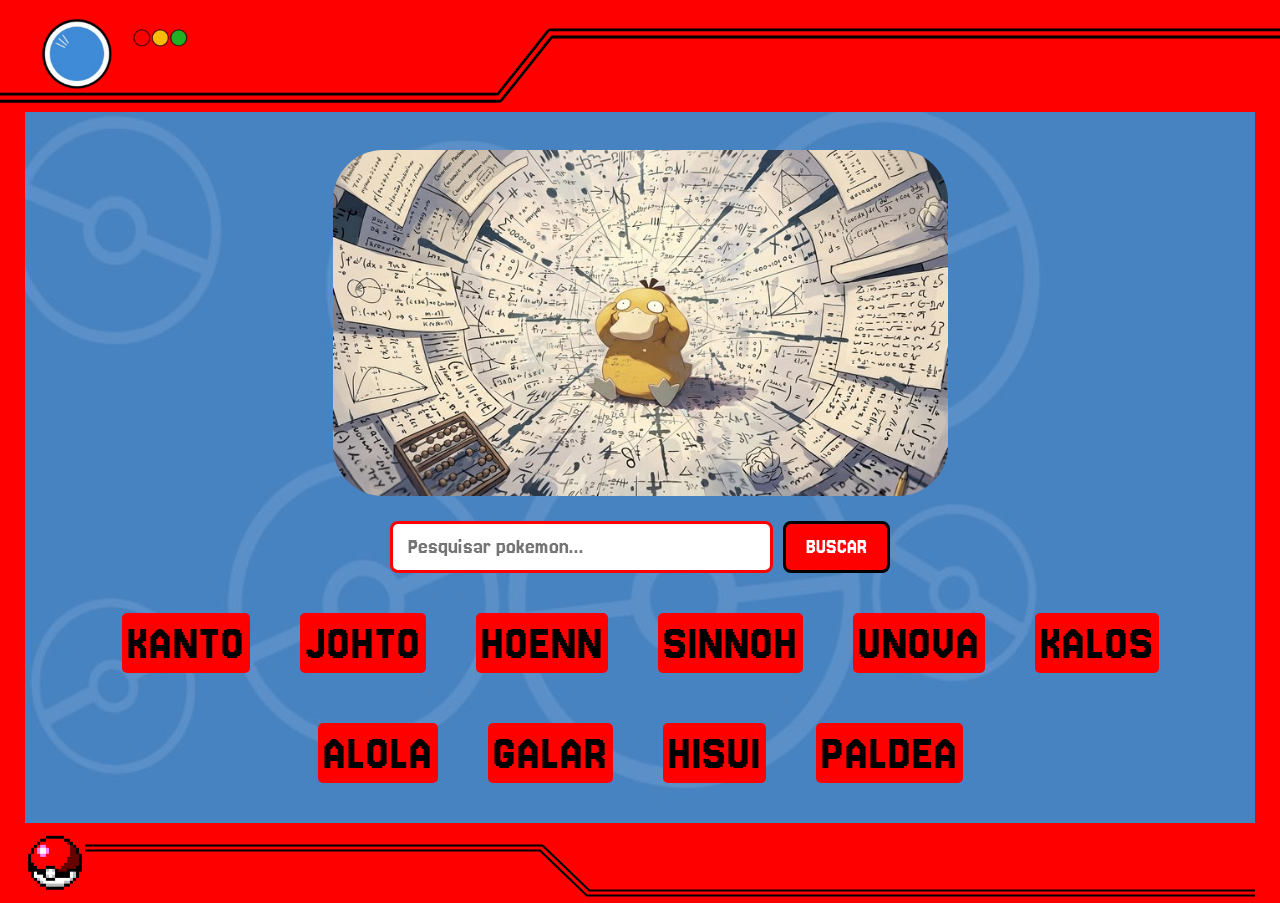
==== pokedex/navegacao.html @ 841e7266 "Ajuste responsivo, pesquisa, tela do pokemon" ====
<!DOCTYPE html>
<html lang="pt-BR">

<head>
    <meta charset="UTF-8">

    <meta name="viewport"
          content="width=device-width, initial-scale=1.0">

    <title>Pokédex</title>

    <link rel="stylesheet" href="navegacao.css">

    <link rel="icon"
          type="image/jpeg"
          href="./assets/pagina/pokemon-individual.jpg">

    <link rel="preconnect"
          href="https://fonts.googleapis.com">

    <link rel="preconnect"
          href="https://fonts.gstatic.com"
          crossorigin>

    <link href="https://fonts.googleapis.com/css2?family=Jersey+20&display=swap"
          rel="stylesheet">

</head>

<body>

    <nav>

        <img src="./assets/pagina/download.png"
             alt="Logo da Pokédex">

        <svg class="linha-nav"
             viewBox="0 0 1000 70"
             preserveAspectRatio="none">

            <polyline
                points="0,60 390,60 430,15 1000,15"
                fill="none"
                stroke="black"
                stroke-width="7"
                stroke-linejoin="round"
                stroke-linecap="round"
            />

            <polyline
                points="0,60 390,60 430,15 1000,15"
                fill="none"
                stroke="red"
                stroke-width="3"
            />

        </svg>

    </nav>


    <main>

        <img class="chat"
             src="./assets/pagina/fundo.jpg"
             alt="Pokédex">

        <div class="caixa-busca-navegacao">
            <input type="text" id="campoBusca" placeholder="Pesquisar pokemon...">
            <button id="botaoBusca" onclick="buscarPokemon()">BUSCAR</button>
        </div>

        <ul>

            <li>
                <a href="regiao.html?regiao=kanto">
                    KANTO
                </a>
            </li>

            <li>
                <a href="regiao.html?regiao=johto">
                    JOHTO
                </a>
            </li>

            <li>
                <a href="regiao.html?regiao=hoenn">
                    HOENN
                </a>
            </li>

            <li>
                <a href="regiao.html?regiao=sinnoh">
                    SINNOH
                </a>
            </li>

            <li>
                <a href="regiao.html?regiao=unova">
                    UNOVA
                </a>
            </li>

            <li>
                <a href="regiao.html?regiao=kalos">
                    KALOS
                </a>
            </li>

            <li>
                <a href="regiao.html?regiao=alola">
                    ALOLA
                </a>
            </li>

            <li>
                <a href="regiao.html?regiao=galar">
                    GALAR
                </a>
            </li>

            <li>
                <a href="regiao.html?regiao=hisui">
                    HISUI
                </a>
            </li>

            <li>
                <a href="regiao.html?regiao=paldea">
                    PALDEA
                </a>
            </li>

        </ul>

    </main>


    <footer>

        <img src="./assets/pagina/pokemon-individual.jpg"
             alt="Pokémon">

        <svg class="linha-footer"
             viewBox="0 0 1000 70"
             preserveAspectRatio="none">

            <polyline
                points="0,15 390,15 430,60 1000,60"
                fill="none"
                stroke="black"
                stroke-width="7"
                stroke-linejoin="round"
                stroke-linecap="round"
            />

            <polyline
                points="0,15 390,15 430,60 1000,60"
                fill="none"
                stroke="red"
                stroke-width="3"
            />

        </svg>

    </footer>


    <script>
        function buscarPokemon() {
            var nome = document.getElementById("campoBusca").value.toLowerCase().trim();
            if (nome != "") {
                window.location.href = "pokemon.html?nome=" + nome;
            }
        }
        document.getElementById("campoBusca").addEventListener("keyup", function(event) {
            if (event.key === "Enter") {
                buscarPokemon();
            }
        });
    </script>
</body>

</html>
---- pokedex/navegacao.css ----
/* =========================
   CONFIGURAÇÕES GERAIS
========================= */

* {
    box-sizing: border-box;

    color: white;

    font-family: "Jersey 20", sans-serif;
}

body {

    margin: 0;

    padding-top: 150px;

    min-height: 100vh;

    border-left: 25px solid red;
    border-right: 25px solid red;

    background-image: url("./assets/pagina/imagem2.jpeg");

    background-size: contain;
    background-position: center;
    background-repeat: repeat;

    display: flex;
    flex-direction: column;

}


/* =========================
   MAIN
========================= */

main {

    flex: 1;

    width: 100%;

}


/* =========================
   NAVBAR
========================= */

nav {

    display: flex;

    position: fixed;

    top: 0;
    left: 0;

    width: 100%;

    min-height: 100px;

    background-color: red;

    padding: 10px;

    padding-bottom: 20px;

    z-index: 1000;

}


/* LOGO DA NAVBAR */

nav img {

    display: block;

    width: 200px;

    max-width: 100%;

    height: auto;

    object-fit: contain;

}


/* LINHA DECORATIVA DA NAVBAR */

.linha-nav {

    position: absolute;

    left: 0;
    bottom: 0;

    width: 100%;

    height: 100px;

    pointer-events: none;

}


/* =========================
   IMAGEM PRINCIPAL
========================= */

.chat {

    display: block;

    width: 50%;

    max-width: 100%;

    height: auto;

    margin: auto;

    border-radius: 50px;

}


/* =========================
   LISTA DAS REGIÕES
========================= */

ul {
    display: flex;
    flex-wrap: wrap;
    justify-content: center;
    list-style: none;
    margin: 20px 10px;
    padding: 10px;
    grid-template-columns: repeat(4, minmax(0, 1fr));
    gap: 30px;
    font-size: 50px;

}


/* REMOVE MARGENS PADRÃO DOS LI */

ul li {

    min-width: 0;

}


/* =========================
   LINKS
========================= */

a {

    transition: 300ms;

    color: black;

    text-decoration: none;

    display: block;

    background-color: red;

    margin: 10px;

    padding: 5px;

    border-radius: 5px;

    text-align: center;

    overflow-wrap: break-word;

}


/* EFEITO HOVER */

a:hover {

    color: white;

    transform: scale(1.05);

    box-shadow: 10px 10px black;

    cursor: pointer;

}


/* =========================
   PESQUISA
========================= */

#pesquisa {

    border-radius: 15px;

    max-width: 100%;

}


/* =========================
   FOOTER
========================= */

footer {

    background-color: red;

    padding-top: 10px;

    display: flex;

    align-items: center;

    width: 100%;

}


/* IMAGEM DO FOOTER */

footer img {

    display: block;

    width: 60px;

    max-width: 100%;

    height: auto;

    margin-bottom: 10px;

}


/* LINHA DECORATIVA DO FOOTER */

.linha-footer {

    position: relative;

    margin: 0;

    width: 100%;

    height: 70px;

    pointer-events: none;

}


/* =========================
   TABLETS
========================= */

@media (max-width: 900px) {

    /* NAVBAR */

    nav {

        min-height: 90px;

    }


    nav img {

        width: 150px;

    }


    .linha-nav {

        height: 70px;

    }


    /* IMAGEM PRINCIPAL */

    .chat {

        width: 70%;

    }


    /* REGIÕES */

    ul {

        grid-template-columns: repeat(2, minmax(0, 1fr));

        gap: 20px;

        font-size: 40px;

    }


    /* FOOTER */

    footer img {

        width: 50px;

    }

}


/* =========================
   CELULARES
========================= */

@media (max-width: 600px) {

    /* BODY */

    body {

        padding-top: 110px;

        border-left: 8px solid red;
        border-right: 8px solid red;

    }


    /* NAVBAR */

    nav {

        min-height: 75px;

        padding: 8px;

        padding-bottom: 15px;

    }


    nav img {

        width: 100px;

    }


    .linha-nav {

        height: 50px;

    }


    /* IMAGEM PRINCIPAL */

    .chat {

        width: 90%;

        border-radius: 20px;

    }


    /* REGIÕES */

    ul {

        grid-template-columns: 1fr;

        gap: 10px;

        margin: 10px 0;

        padding: 5px;

        font-size: 35px;

    }


    ul li {

        width: 100%;

    }


    /* LINKS */

    a {

        margin: 5px;

        padding: 10px;

    }


    a:hover {

        transform: none;

        box-shadow: none;

    }


    /* FOOTER */

    footer {

        padding-top: 8px;

    }


    footer img {

        width: 45px;

    }


    .linha-footer {

        height: 50px;

    }

}


/* =========================
   CELULARES PEQUENOS
========================= */

@media (max-width: 380px) {

    /* BODY */

    body {

        padding-top: 100px;

    }


    /* NAVBAR */

    nav img {

        width: 80px;

    }


    /* IMAGEM PRINCIPAL */

    .chat {

        width: 95%;

    }


    /* REGIÕES */

    ul {

        font-size: 28px;

        gap: 8px;

    }


    /* LINKS */

    a {

        padding: 8px;

    }

}


/* PESQUISA */
.caixa-busca-navegacao {
    display: flex;
    justify-content: center;
    gap: 10px;
    margin: 25px auto 10px auto;
    width: 90%;
    max-width: 500px;
}

#campoBusca {
    flex: 1;
    padding: 12px 15px;
    font-size: 22px;
    border: 3px solid red;
    border-radius: 8px;
    color: black;
    background-color: white;
    outline: none;
}

#botaoBusca {
    padding: 10px 20px;
    font-size: 22px;
    background-color: red;
    color: white;
    border: 3px solid black;
    border-radius: 8px;
    cursor: pointer;
}

#botaoBusca:hover {
    background-color: darkred;
}
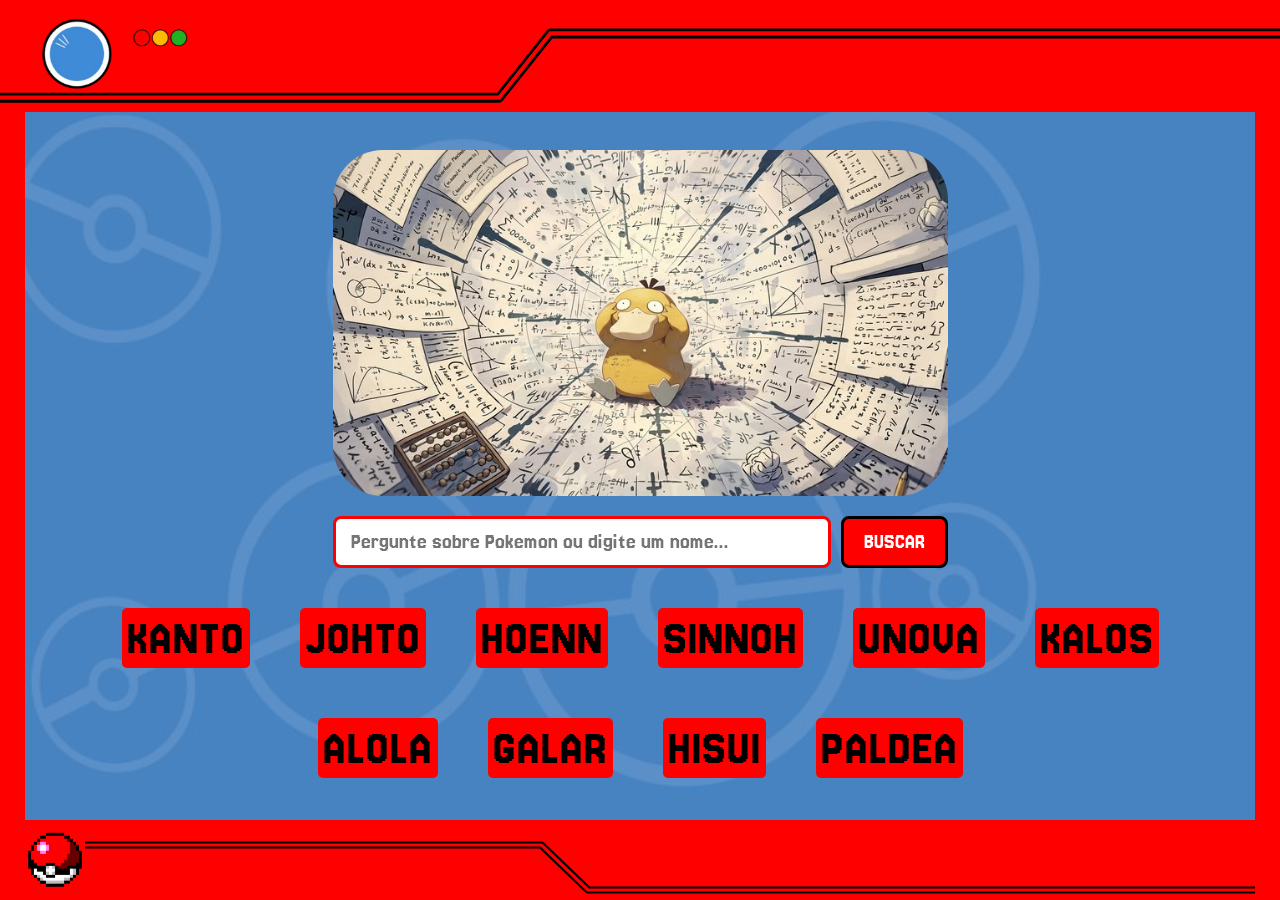
==== commit ca7113e0: "Nova UI de pesquisa e resposta sobre a imagem" ====
--- a/pokedex/navegacao.html
+++ b/pokedex/navegacao.html
@@ -62,12 +62,15 @@
 
     <main>
 
-        <img class="chat"
-             src="./assets/pagina/fundo.jpg"
-             alt="Pokédex">
+        <div class="container-imagem-chat">
+            <img class="chat"
+                 src="./assets/pagina/fundo.jpg"
+                 alt="Pokédex">
+            <div id="respostaIA" style="display: none;"></div>
+        </div>
 
         <div class="caixa-busca-navegacao">
-            <input type="text" id="campoBusca" placeholder="Pesquisar pokemon...">
+            <input type="text" id="campoBusca" placeholder="Pergunte sobre Pokemon ou digite um nome...">
             <button id="botaoBusca" onclick="buscarPokemon()">BUSCAR</button>
         </div>
 
@@ -169,12 +172,51 @@
 
 
     <script>
-        function buscarPokemon() {
-            var nome = document.getElementById("campoBusca").value.toLowerCase().trim();
-            if (nome != "") {
-                window.location.href = "pokemon.html?nome=" + nome;
+        var chaveGemini = "AQ.Ab8RN6LO3Hi-zHrR-dQ8eO0Gs9_6ZlD6T5o42qfJrSQd81FqYg";
+
+        async function buscarPokemon() {
+            var input = document.getElementById("campoBusca");
+            var texto = input.value.trim();
+            var respostaDiv = document.getElementById("respostaIA");
+
+            if (!texto) return;
+
+            if (!texto.includes(" ") && !texto.includes("?") && texto.length < 15) {
+                window.location.href = "pokemon.html?nome=" + texto.toLowerCase();
+                return;
+            }
+
+            respostaDiv.style.display = "block";
+            respostaDiv.innerHTML = "Professor Carvalho pensando...";
+
+            try {
+                var url = "https://generativelanguage.googleapis.com/v1beta/models/gemini-flash-lite-latest:generateContent?key=" + chaveGemini;
+                var corpo = {
+                    contents: [{ parts: [{ text: texto }] }],
+                    systemInstruction: {
+                        parts: [{
+                            text: "Voce e o Professor Carvalho da Pokedex. Voce so responde perguntas sobre o universo Pokemon. Seja conciso e amigavel em portugues. Se o usuario perguntar algo que NAO seja sobre Pokemon, diga educadamente: 'Desculpe, so posso falar sobre o universo Pokemon!'"
+                        }]
+                    }
+                };
+
+                var resp = await fetch(url, {
+                    method: "POST",
+                    headers: { "Content-Type": "application/json" },
+                    body: JSON.stringify(corpo)
+                });
+
+                var dados = await resp.json();
+                if (dados.candidates && dados.candidates[0].content.parts[0].text) {
+                    respostaDiv.innerHTML = "<strong>Professor Carvalho:</strong> " + dados.candidates[0].content.parts[0].text;
+                } else {
+                    respostaDiv.innerHTML = "Nao consegui responder agora, tente novamente!";
+                }
+            } catch (erro) {
+                respostaDiv.innerHTML = "Erro ao conectar com a Pokedex.";
             }
         }
+
         document.getElementById("campoBusca").addEventListener("keyup", function(event) {
             if (event.key === "Enter") {
                 buscarPokemon();
--- a/pokedex/navegacao.css
+++ b/pokedex/navegacao.css
@@ -114,20 +114,19 @@
    IMAGEM PRINCIPAL
 ========================= */
 
+.container-imagem-chat {
+    position: relative;
+    width: 50%;
+    margin: auto;
+}
+
 .chat {
-
     display: block;
-
-    width: 50%;
-
+    width: 100%;
     max-width: 100%;
-
     height: auto;
-
     margin: auto;
-
     border-radius: 50px;
-
 }
 
 
@@ -377,12 +376,23 @@
 
     /* IMAGEM PRINCIPAL */
 
+    .container-imagem-chat {
+        width: 90%;
+    }
+
     .chat {
-
+        width: 100%;
+        border-radius: 20px;
+    }
+
+    .caixa-busca-navegacao {
         width: 90%;
-
+    }
+
+    #respostaIA {
         border-radius: 20px;
-
+        padding: 20px;
+        font-size: 24px;
     }
 
 
@@ -515,9 +525,9 @@
     display: flex;
     justify-content: center;
     gap: 10px;
-    margin: 25px auto 10px auto;
-    width: 90%;
-    max-width: 500px;
+    margin: 20px auto 10px auto;
+    width: 50%;
+    box-sizing: border-box;
 }
 
 #campoBusca {
@@ -529,6 +539,7 @@
     color: black;
     background-color: white;
     outline: none;
+    box-sizing: border-box;
 }
 
 #botaoBusca {
@@ -544,3 +555,27 @@
 #botaoBusca:hover {
     background-color: darkred;
 }
+
+/* RESPOSTA COBRINDO A IMAGEM */
+#respostaIA {
+    position: absolute;
+    top: 0;
+    left: 0;
+    width: 100%;
+    height: 100%;
+    background-color: rgba(0, 0, 0, 0.75);
+    color: white;
+    border: 4px solid red;
+    border-radius: 50px;
+    padding: 35px;
+    font-size: 32px;
+    line-height: 1.4;
+    text-shadow: 2px 2px 4px black;
+    box-shadow: 4px 4px black;
+    text-align: center;
+    box-sizing: border-box;
+    overflow-y: auto;
+    display: flex;
+    flex-direction: column;
+    justify-content: center;
+}
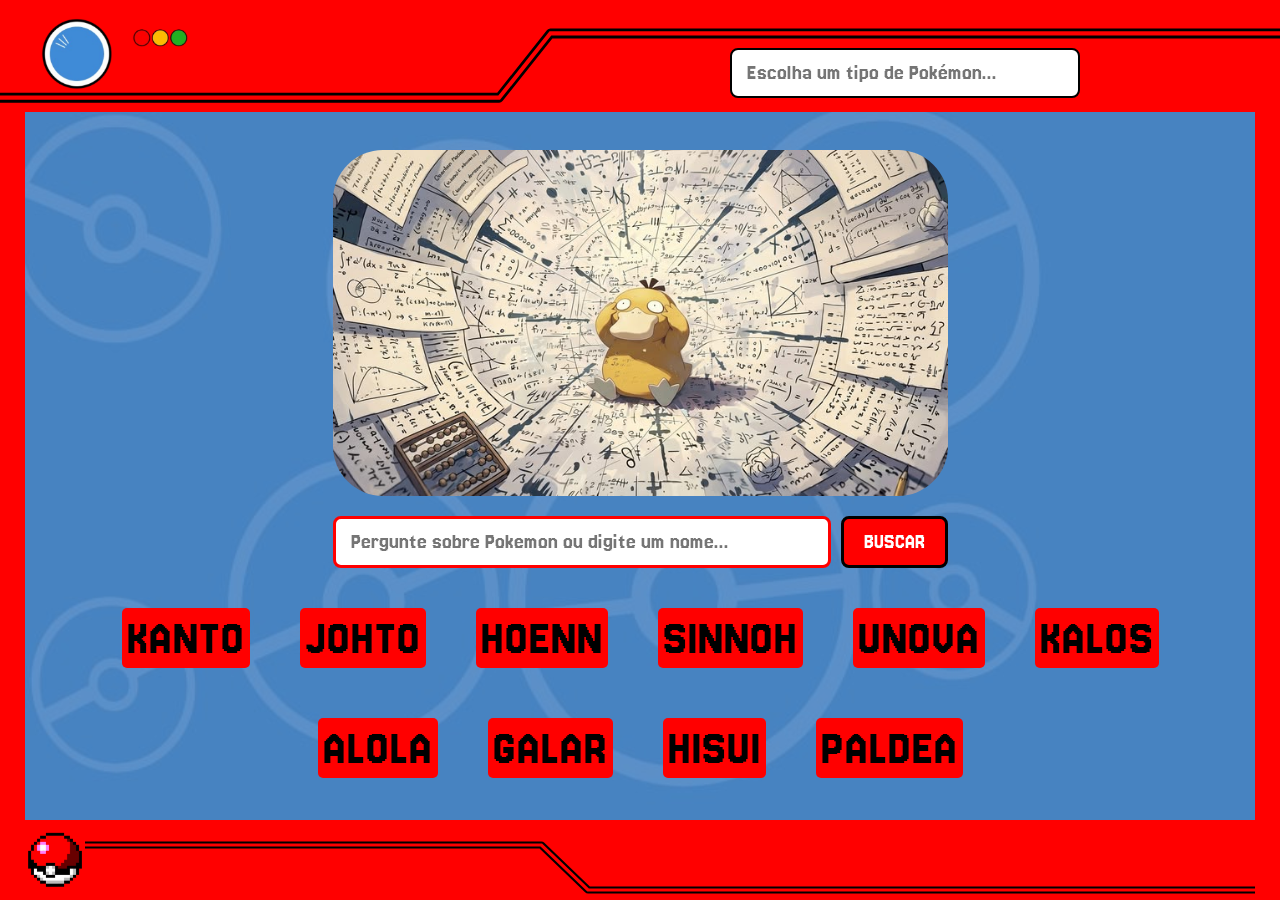
==== commit 96dd5f6c: "começando a fazer o filtro" ====
--- a/pokedex/navegacao.html
+++ b/pokedex/navegacao.html
@@ -32,33 +32,65 @@
 
     <nav>
 
-        <img src="./assets/pagina/download.png"
-             alt="Logo da Pokédex">
-
-        <svg class="linha-nav"
-             viewBox="0 0 1000 70"
-             preserveAspectRatio="none">
-
-            <polyline
-                points="0,60 390,60 430,15 1000,15"
-                fill="none"
-                stroke="black"
-                stroke-width="7"
-                stroke-linejoin="round"
-                stroke-linecap="round"
-            />
-
-            <polyline
-                points="0,60 390,60 430,15 1000,15"
-                fill="none"
-                stroke="red"
-                stroke-width="3"
-            />
-
-        </svg>
-
-    </nav>
-
+    <img src="./assets/pagina/download.png"
+         alt="Logo da Pokédex">
+
+    <div class="pesquisa-topo">
+
+        <input
+            type="text"
+            id="campoTipo"
+            placeholder="Escolha um tipo de Pokémon..."
+            readonly
+        >
+
+        <div class="lista-tipos-menu" id="listaTiposMenu">
+
+            <a href="tipo.html?tipo=normal">Normal</a>
+            <a href="tipo.html?tipo=fire">Fogo</a>
+            <a href="tipo.html?tipo=water">Água</a>
+            <a href="tipo.html?tipo=electric">Elétrico</a>
+            <a href="tipo.html?tipo=grass">Planta</a>
+            <a href="tipo.html?tipo=ice">Gelo</a>
+            <a href="tipo.html?tipo=fighting">Lutador</a>
+            <a href="tipo.html?tipo=poison">Veneno</a>
+            <a href="tipo.html?tipo=ground">Terra</a>
+            <a href="tipo.html?tipo=flying">Voador</a>
+            <a href="tipo.html?tipo=psychic">Psíquico</a>
+            <a href="tipo.html?tipo=bug">Inseto</a>
+            <a href="tipo.html?tipo=rock">Pedra</a>
+            <a href="tipo.html?tipo=ghost">Fantasma</a>
+            <a href="tipo.html?tipo=dragon">Dragão</a>
+            <a href="tipo.html?tipo=dark">Sombrio</a>
+            <a href="tipo.html?tipo=steel">Aço</a>
+            <a href="tipo.html?tipo=fairy">Fada</a>
+
+        </div>
+    </div>
+
+    <svg class="linha-nav"
+         viewBox="0 0 1000 70"
+         preserveAspectRatio="none">
+
+        <polyline
+            points="0,60 390,60 430,15 1000,15"
+            fill="none"
+            stroke="black"
+            stroke-width="7"
+            stroke-linejoin="round"
+            stroke-linecap="round"
+        />
+
+        <polyline
+            points="0,60 390,60 430,15 1000,15"
+            fill="none"
+            stroke="red"
+            stroke-width="3"
+        />
+
+    </svg>
+
+</nav>
 
     <main>
 
@@ -170,59 +202,7 @@
 
     </footer>
 
-
-    <script>
-        var chaveGemini = "AQ.Ab8RN6LO3Hi-zHrR-dQ8eO0Gs9_6ZlD6T5o42qfJrSQd81FqYg";
-
-        async function buscarPokemon() {
-            var input = document.getElementById("campoBusca");
-            var texto = input.value.trim();
-            var respostaDiv = document.getElementById("respostaIA");
-
-            if (!texto) return;
-
-            if (!texto.includes(" ") && !texto.includes("?") && texto.length < 15) {
-                window.location.href = "pokemon.html?nome=" + texto.toLowerCase();
-                return;
-            }
-
-            respostaDiv.style.display = "block";
-            respostaDiv.innerHTML = "Professor Carvalho pensando...";
-
-            try {
-                var url = "https://generativelanguage.googleapis.com/v1beta/models/gemini-flash-lite-latest:generateContent?key=" + chaveGemini;
-                var corpo = {
-                    contents: [{ parts: [{ text: texto }] }],
-                    systemInstruction: {
-                        parts: [{
-                            text: "Voce e o Professor Carvalho da Pokedex. Voce so responde perguntas sobre o universo Pokemon. Seja conciso e amigavel em portugues. Se o usuario perguntar algo que NAO seja sobre Pokemon, diga educadamente: 'Desculpe, so posso falar sobre o universo Pokemon!'"
-                        }]
-                    }
-                };
-
-                var resp = await fetch(url, {
-                    method: "POST",
-                    headers: { "Content-Type": "application/json" },
-                    body: JSON.stringify(corpo)
-                });
-
-                var dados = await resp.json();
-                if (dados.candidates && dados.candidates[0].content.parts[0].text) {
-                    respostaDiv.innerHTML = "<strong>Professor Carvalho:</strong> " + dados.candidates[0].content.parts[0].text;
-                } else {
-                    respostaDiv.innerHTML = "Nao consegui responder agora, tente novamente!";
-                }
-            } catch (erro) {
-                respostaDiv.innerHTML = "Erro ao conectar com a Pokedex.";
-            }
-        }
-
-        document.getElementById("campoBusca").addEventListener("keyup", function(event) {
-            if (event.key === "Enter") {
-                buscarPokemon();
-            }
-        });
-    </script>
+    <script src="navegacao.js"></script>
 </body>
 
 </html>
--- a/pokedex/navegacao.css
+++ b/pokedex/navegacao.css
@@ -465,60 +465,72 @@
 }
 
 
-/* =========================
-   CELULARES PEQUENOS
-========================= */
+/* =================================
+   RESPONSIVIDADE DO SELETOR DE TIPOS
+================================= */
+
+@media (max-width: 900px) {
+
+    .pesquisa-topo {
+        position: absolute;
+        width: 300px;
+        max-width: 45%;
+        right: 30px;
+        top: 25px;
+    }
+
+    #campoTipo {
+        font-size: 20px;
+        padding: 10px;
+    }
+}
+
+@media (max-width: 600px) {
+
+    .pesquisa-topo {
+        position: absolute;
+        width: 58%;
+        max-width: 58%;
+        right: 10px;
+        top: 18px;
+    }
+
+    #campoTipo {
+        width: 100%;
+        font-size: 15px;
+        padding: 8px 5px;
+    }
+
+    .lista-tipos-menu {
+        width: 100%;
+        max-height: 280px;
+        grid-template-columns: repeat(2, 1fr);
+    }
+
+    .lista-tipos-menu a {
+        font-size: 16px;
+        padding: 7px 3px;
+    }
+}
 
 @media (max-width: 380px) {
 
-    /* BODY */
-
-    body {
-
-        padding-top: 100px;
-
-    }
-
-
-    /* NAVBAR */
-
-    nav img {
-
-        width: 80px;
-
-    }
-
-
-    /* IMAGEM PRINCIPAL */
-
-    .chat {
-
-        width: 95%;
-
-    }
-
-
-    /* REGIÕES */
-
-    ul {
-
-        font-size: 28px;
-
-        gap: 8px;
-
-    }
-
-
-    /* LINKS */
-
-    a {
-
-        padding: 8px;
-
-    }
-
-}
-
+    .pesquisa-topo {
+        width: 58%;
+        max-width: 58%;
+        right: 5px;
+        top: 15px;
+    }
+
+    #campoTipo {
+        font-size: 13px;
+        padding: 7px 4px;
+    }
+
+    .lista-tipos-menu a {
+        font-size: 14px;
+    }
+}
 
 /* PESQUISA */
 .caixa-busca-navegacao {
@@ -579,3 +591,163 @@
     flex-direction: column;
     justify-content: center;
 }
+
+
+/* =================================
+   SELETOR DE TIPOS NA NAVBAR
+================================= */
+
+.pesquisa-topo {
+    position: absolute;
+    width: 350px;
+    max-width: 45%;
+    right: 200px;
+    top: 48px;
+    margin: 0;
+    z-index: 1001;
+    transform: none;
+}
+
+#campoTipo {
+    width: 100%;
+    padding: 12px 15px;
+    font-size: 22px;
+    color: black;
+    background-color: white;
+    border: 2px solid black;
+    border-radius: 8px;
+    cursor: pointer;
+    outline: none;
+}
+
+.lista-tipos-menu {
+    display: none;
+    position: absolute;
+    top: calc(100% + 5px);
+    left: 0;
+    width: 100%;
+    max-height: 350px;
+    overflow-y: auto;
+    background-color: black;
+    border: 2px solid red;
+    border-radius: 8px;
+    padding: 8px;
+    box-shadow: 4px 4px black;
+    grid-template-columns: repeat(2, 1fr);
+    gap: 5px;
+}
+
+.lista-tipos-menu.aberta {
+    display: grid;
+}
+
+.lista-tipos-menu a {
+    display: block;
+    margin: 0;
+    padding: 8px 5px;
+    font-size: 20px;
+    text-align: center;
+    color: white;
+    background-color: red;
+    border-radius: 5px;
+}
+
+.lista-tipos-menu a:hover {
+    background-color: red;
+    transform: scale(1.03);
+}
+
+/* =====================================
+   NAVBAR RESPONSIVA - CELULARES
+===================================== */
+
+@media (max-width: 600px) {
+
+    nav {
+        position: fixed;
+        top: 0;
+        left: 0;
+        width: 100%;
+        height: 90px;
+        min-height: 90px;
+        padding: 8px;
+        display: flex;
+        align-items: flex-start;
+    }
+
+    nav img {
+        width: 75px;
+        max-width: 75px;
+        height: auto;
+        flex-shrink: 0;
+    }
+
+    .pesquisa-topo {
+        position: absolute;
+        top: 12px;
+        right: 10px;
+        left: 95px;
+        width: auto;
+        max-width: none;
+        margin: 0;
+        transform: none;
+        z-index: 1002;
+    }
+
+    #campoTipo {
+        display: block;
+        width: 100%;
+        height: 42px;
+        padding: 8px;
+        font-size: 17px;
+        white-space: nowrap;
+        overflow: hidden;
+        text-overflow: ellipsis;
+    }
+
+    .lista-tipos-menu {
+        position: absolute;
+        top: calc(100% + 8px);
+        left: 0;
+        right: 0;
+        width: 100%;
+        max-height: 55vh;
+        overflow-y: auto;
+        grid-template-columns: repeat(2, minmax(0, 1fr));
+        gap: 5px;
+    }
+
+    .lista-tipos-menu a {
+        font-size: 16px;
+        padding: 8px 3px;
+        margin: 0;
+    }
+
+    .linha-nav {
+        height: 45px;
+    }
+}
+
+/* CELULARES MUITO PEQUENOS */
+
+@media (max-width: 380px) {
+
+    nav img {
+        width: 25px;
+        max-width: 35px;
+    }
+
+    .pesquisa-topo {
+        left: 80px;
+        right: 8px;
+        top: 12px;
+    }
+
+    #campoTipo {
+        font-size: 15px;
+    }
+
+    .lista-tipos-menu a {
+        font-size: 14px;
+    }
+}
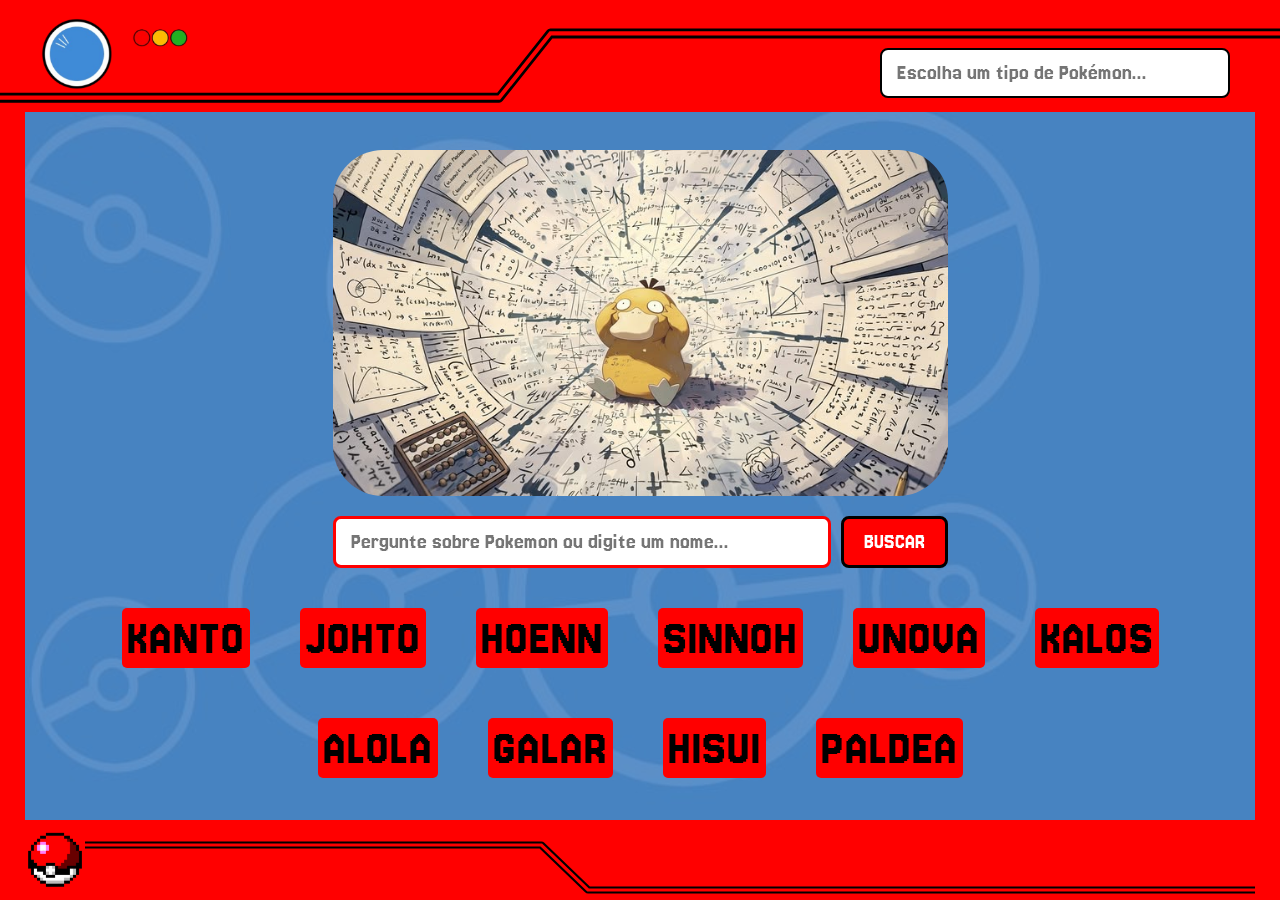
==== commit d1e7dd57: "filtros de elemntos e categorias" ====
--- a/pokedex/navegacao.html
+++ b/pokedex/navegacao.html
@@ -42,10 +42,10 @@
             id="campoTipo"
             placeholder="Escolha um tipo de Pokémon..."
             readonly
-        >
+            >
 
         <div class="lista-tipos-menu" id="listaTiposMenu">
-
+            <a href="tipo.html?tipo=favoritos">Favoritos</a>
             <a href="tipo.html?tipo=normal">Normal</a>
             <a href="tipo.html?tipo=fire">Fogo</a>
             <a href="tipo.html?tipo=water">Água</a>
@@ -64,6 +64,9 @@
             <a href="tipo.html?tipo=dark">Sombrio</a>
             <a href="tipo.html?tipo=steel">Aço</a>
             <a href="tipo.html?tipo=fairy">Fada</a>
+            <a href="tipo.html?tipo=lendarios">Lendários</a>
+            <a href="tipo.html?tipo=miticos">Míticos</a>
+            <a href="tipo.html?tipo=formas-especiais">Formas especiais</a>
 
         </div>
     </div>
--- a/pokedex/navegacao.css
+++ b/pokedex/navegacao.css
@@ -601,7 +601,7 @@
     position: absolute;
     width: 350px;
     max-width: 45%;
-    right: 200px;
+    right: 50px;
     top: 48px;
     margin: 0;
     z-index: 1001;
